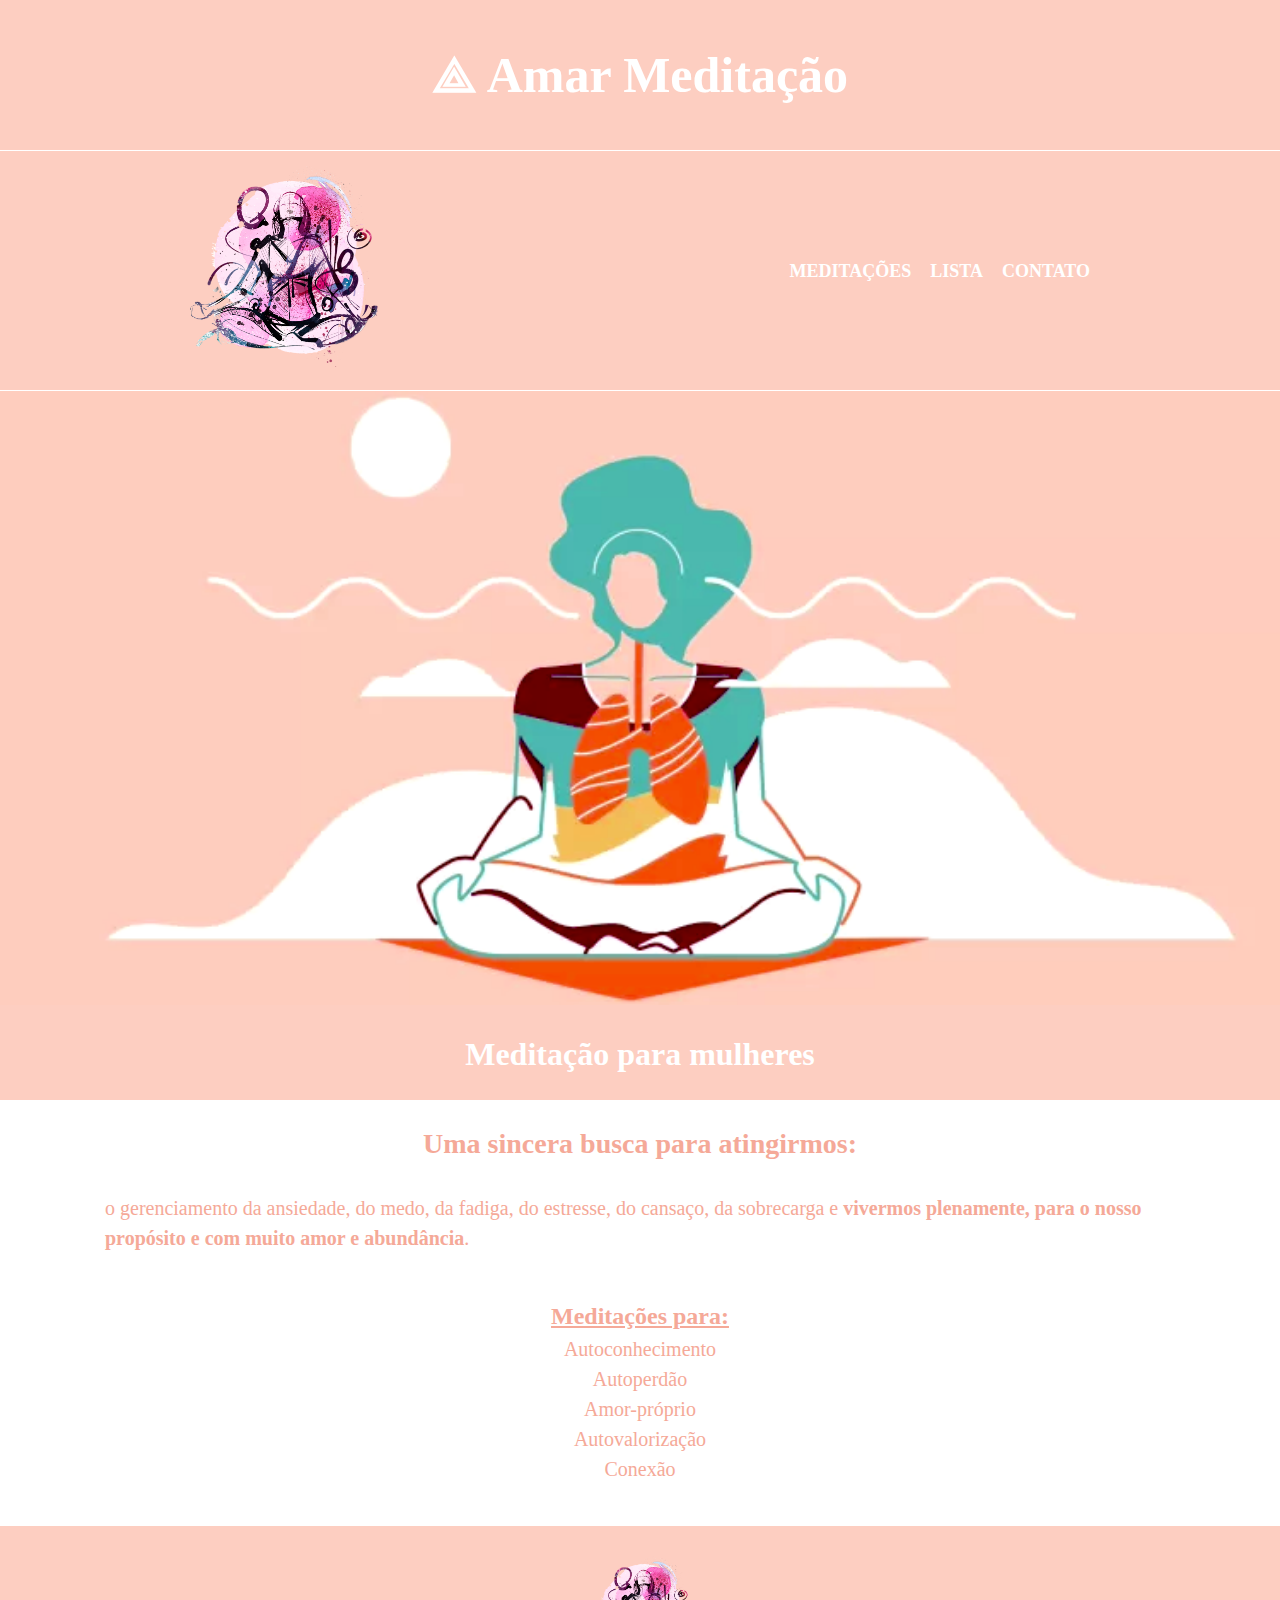
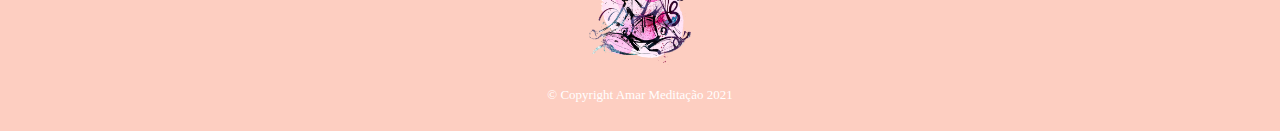
==== index.html @ dc60c062 "Movendo projetos" ====
<!DOCTYPE html>
<html lang="pt-br">
    <head>
        <meta charset="UTF-8">
        <meta name="viewport" content="width=device-width">
        <title>Amar Meditação</title>
        <link rel="stylesheet" href="reset.css">
        <link rel="stylesheet" href="style-home.css">
        <meta property="og:image" content="https://viviandhj.github.io/portfolio/meditacao/small-image.png">
    </head>

    <body>
        <h1 class="centered-text font-white">&#10177; Amar Meditação</h1>
        <header class="border-header">
             <div class="caixa">
                
                <h1 ><img class="header-img" src="small-image.png"></h1>
                <nav>
                    <ul>  
                        <li><a href="meditacoes.html">Meditações</a></li>
                        <li><a href="lista.html">Lista</a></li>
                        <li><a href="contato.html">Contato</a></li>
                    </ul>
                </nav>
            </div>
        </header>
        
        <main>
            
            <div>
                
                 <img class="main-image" src="main-image.png">
            </div>

            <h2>Meditação para mulheres</h2>

            <div class="sq-midle">
                <h3>Uma sincera busca para atingirmos:</h3>
    
                <p class="text-description">o gerenciamento da ansiedade, do medo, da fadiga, do estresse, do cansaço, da sobrecarga e <em>vivermos plenamente, para o nosso propósito e com muito amor e abundância</em>.
                </p> 
            
                <ul class="text-table">
                    <h4><a href="meditacoes.html">Meditações para:</h4></a>
                        <li>Autoconhecimento</li>
                        <li>Autoperdão</li>
                        <li>Amor-próprio</li>
                        <li>Autovalorização</li>
                        <li>Conexão</li>
                </ul>
    
            </div>
        </main>

        <footer>
            <img src="small-image.png">
            <p class="copyright">&copy; Copyright Amar Meditação 2021</p>
        </footer>

    </body>


</html>
---- style-home.css ----
header {
    background: #fdcec1;
}

.caixa {
    position: relative;
    width: 940px;
    margin: 0 auto;
}

.header-img {
    width: 20%;
    margin: 0 20px;
}

nav {
    position: absolute;
    top: 96px;
    right: 20px;
}

nav li {
    display: inline;
    margin: 0 0 0 15px;
}

nav a {
    text-transform: uppercase;
    color: #FFFFFF;
    font-size: 18px;
    font-weight: bold;
    text-decoration: none;
}

nav a:hover {
    color: #999999;
}

h1 {
    margin: 15px 0;
    font-size: 50px;
    font-weight: bold;
    color: #FFFFFF;
}

.border-header {
    border-top: 1px solid white;
    border-bottom: 1px solid white;
}

.main-image {
    width: 100%
}

body {
    background:#fdcec1;;
}

.centered-text {
    text-align: center;
    margin: 50px 0;
}

h2 {
    margin: 30px;
    text-align: center;
    font-size: 32px;
    font-weight: bold;
    color: #FFFFFF;
}

.sq-midle {
    padding: 30px;
    color: rgb(245, 169, 152); /* rgb(245, 169, 152)) */
    background: white;
}

h3 {
    text-align: center;
    font-size: 28px;
    font-weight: bold;
    color: rgb(245, 169, 152);
}

.text-description {
    font-size: 20px;
    margin: 35px 75px;
    line-height: 1.5
}

em {
    font-weight: bold;
}

.text-table {
    font-size: 20px;
}


.sq-midle ul {
    display: block;
    padding: 10px 30%;
    margin-bottom: 2px; 
    line-height: 1.5
}

.sq-midle ul h4 {
    font-size: 24px;
    text-align: center;
    font-weight: bold;
}

.sq-midle ul a {   
    color: rgb(245, 169, 152);
}

.sq-midle ul li {
    text-align: center;
}

.sq-midle ul a:hover {
    font-size: 24px;
    font-weight: bold;
    color: rgb(247, 139, 139);
}

footer {
    text-align: center;
    background: #fdcec1;
    padding: 30px 0;
}

footer img {
    width: 8%;
}

.copyright {
    color: #FFFFFF;
    font-size: 13px;
    margin: 20px 0 0;
}

@media screen and (max-width: 480px) {

    body h1 {
        font-size: 36px;
    }

    nav {
        position: relative;
        top: 0;
        right: 0;
        margin: 20px;
    }

    .caixa {
        width: 100%;
        text-align: center;
    }
    
    main h2 {
        font-size: 28px;
    }

    main h3 {
        font-size: 24px;
    }

    .text-description {
        margin: 35px 10px;
    }

    .sq-midle ul {
        padding: 10px 20%;
}
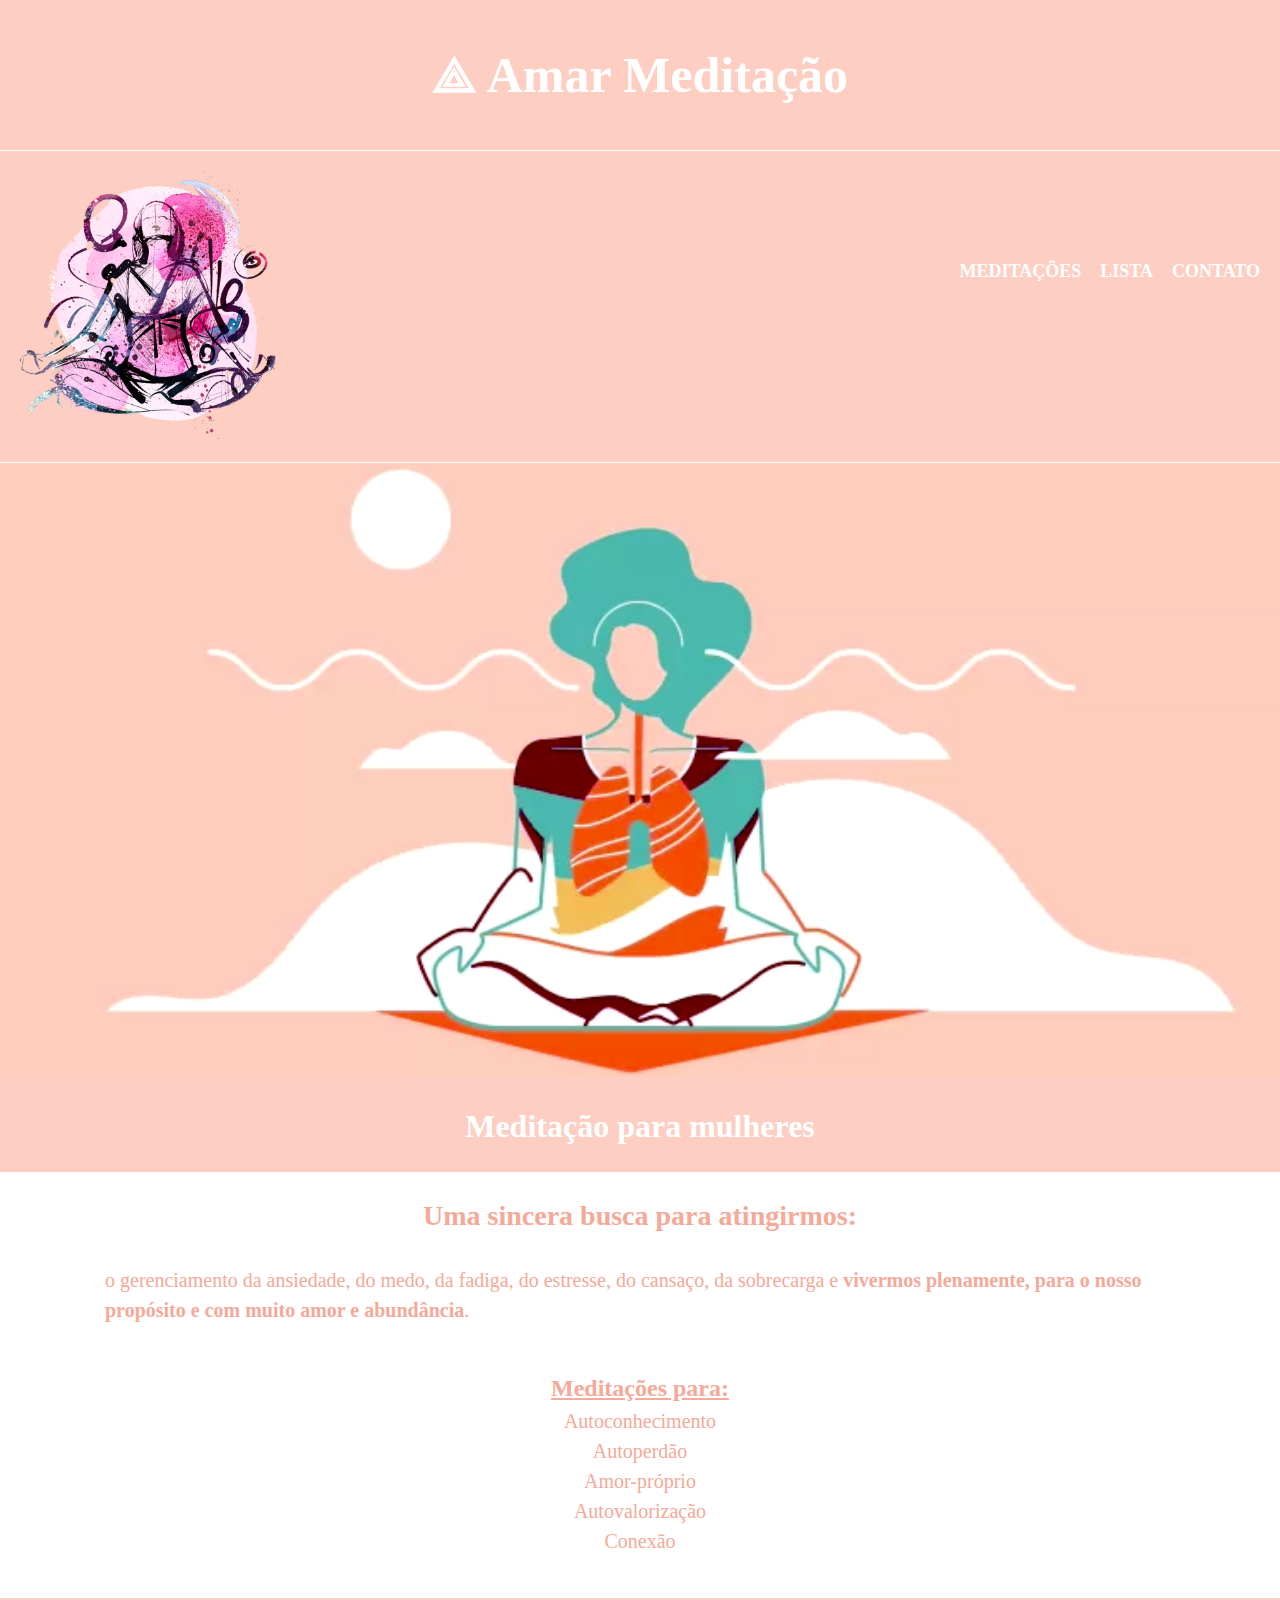
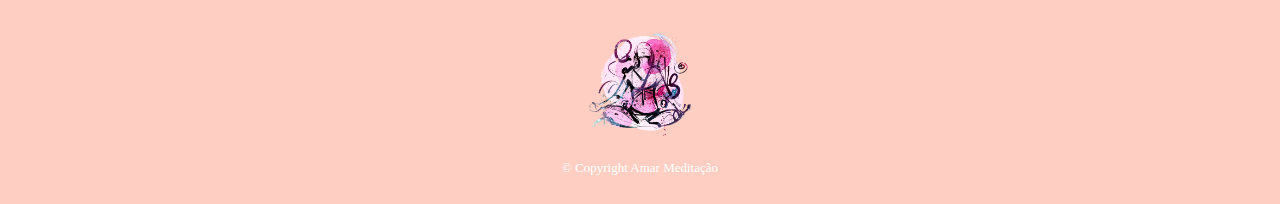
==== commit 6e1cbf2b: "fixing layout" ====
--- a/index.html
+++ b/index.html
@@ -54,7 +54,7 @@
 
         <footer>
             <img src="small-image.png">
-            <p class="copyright">&copy; Copyright Amar Meditação 2021</p>
+            <p class="copyright">&copy; Copyright Amar Meditação</p>
         </footer>
 
     </body>
--- a/style-home.css
+++ b/style-home.css
@@ -4,8 +4,8 @@
 
 .caixa {
     position: relative;
-    width: 940px;
     margin: 0 auto;
+    width: 100%;
 }
 
 .header-img {
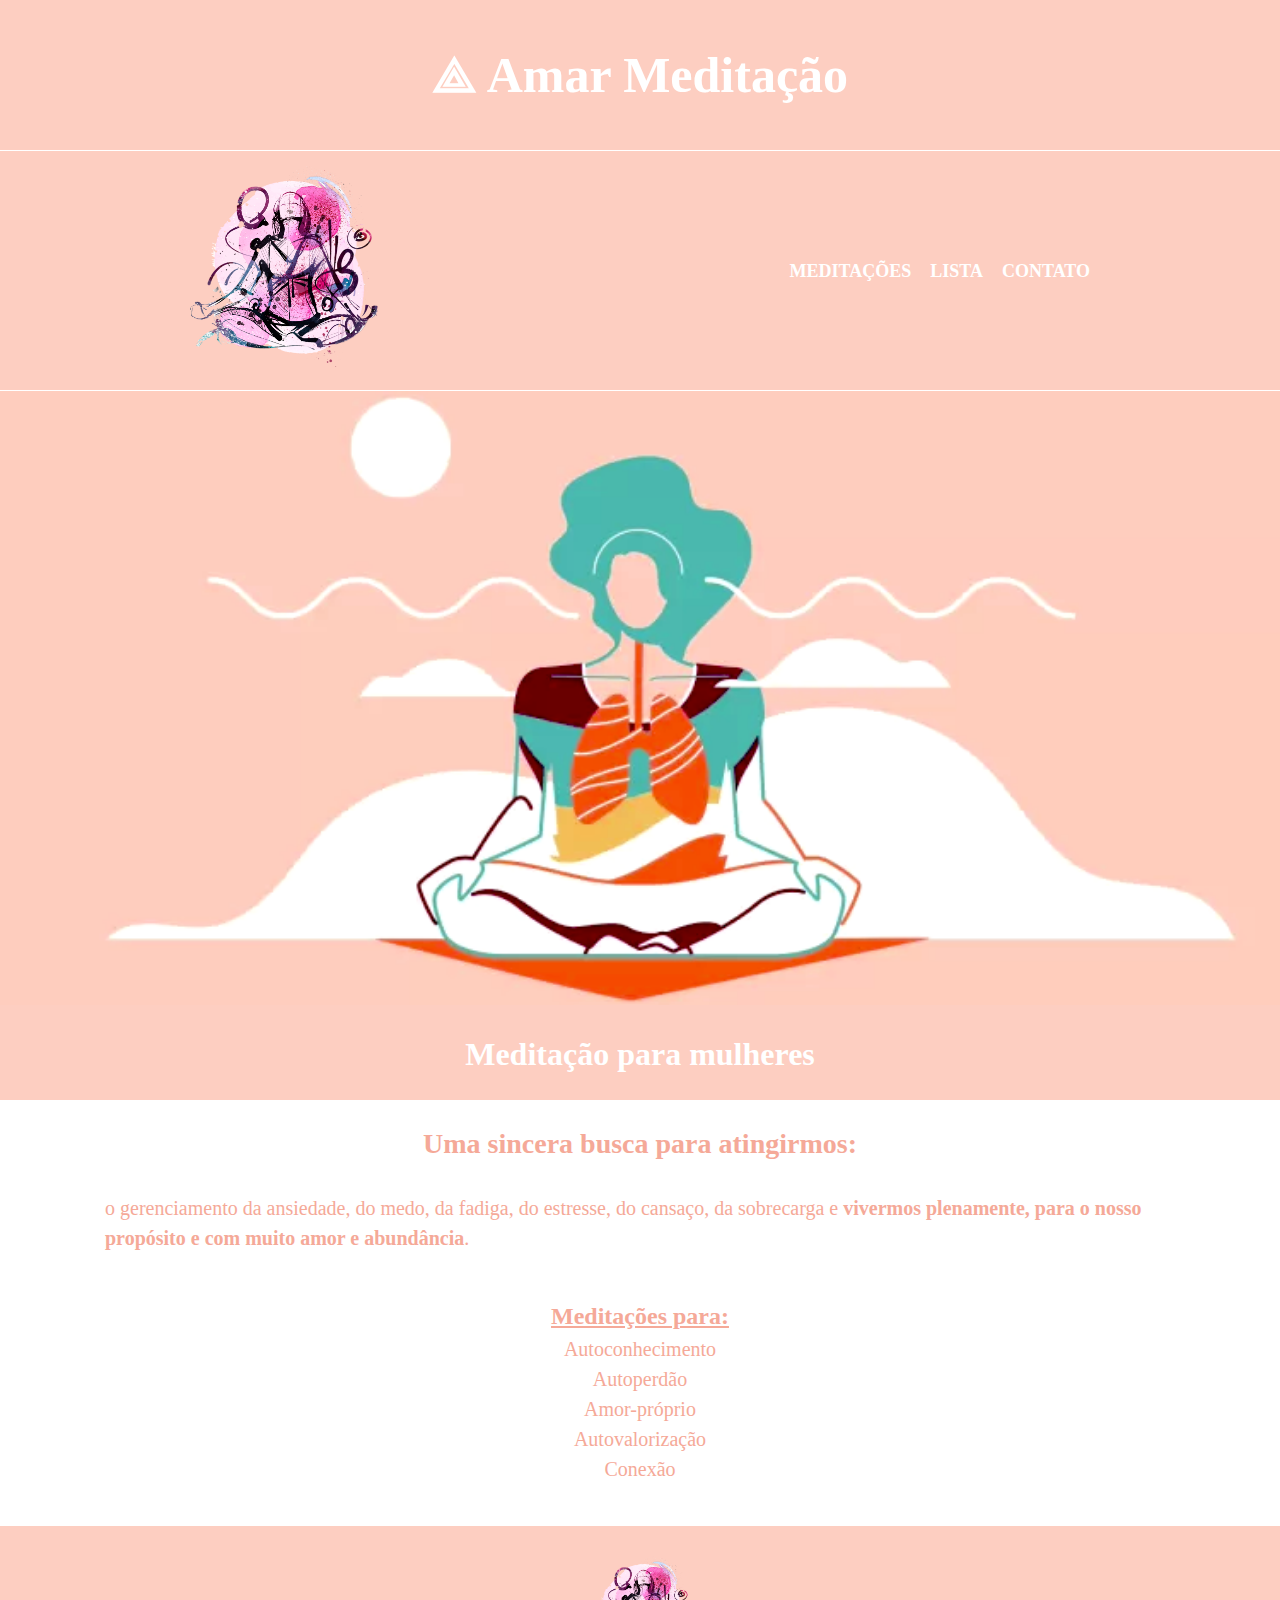
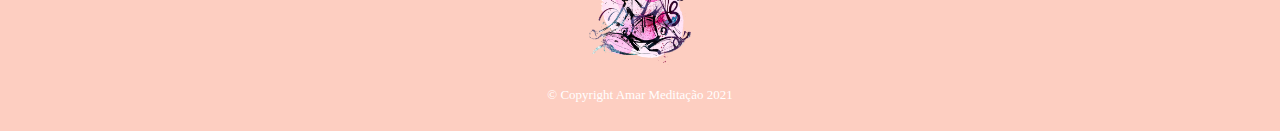
==== commit 64a239e0: "Revert "fixing layout"" ====
--- a/index.html
+++ b/index.html
@@ -54,7 +54,7 @@
 
         <footer>
             <img src="small-image.png">
-            <p class="copyright">&copy; Copyright Amar Meditação</p>
+            <p class="copyright">&copy; Copyright Amar Meditação 2021</p>
         </footer>
 
     </body>
--- a/style-home.css
+++ b/style-home.css
@@ -4,8 +4,8 @@
 
 .caixa {
     position: relative;
+    width: 940px;
     margin: 0 auto;
-    width: 100%;
 }
 
 .header-img {
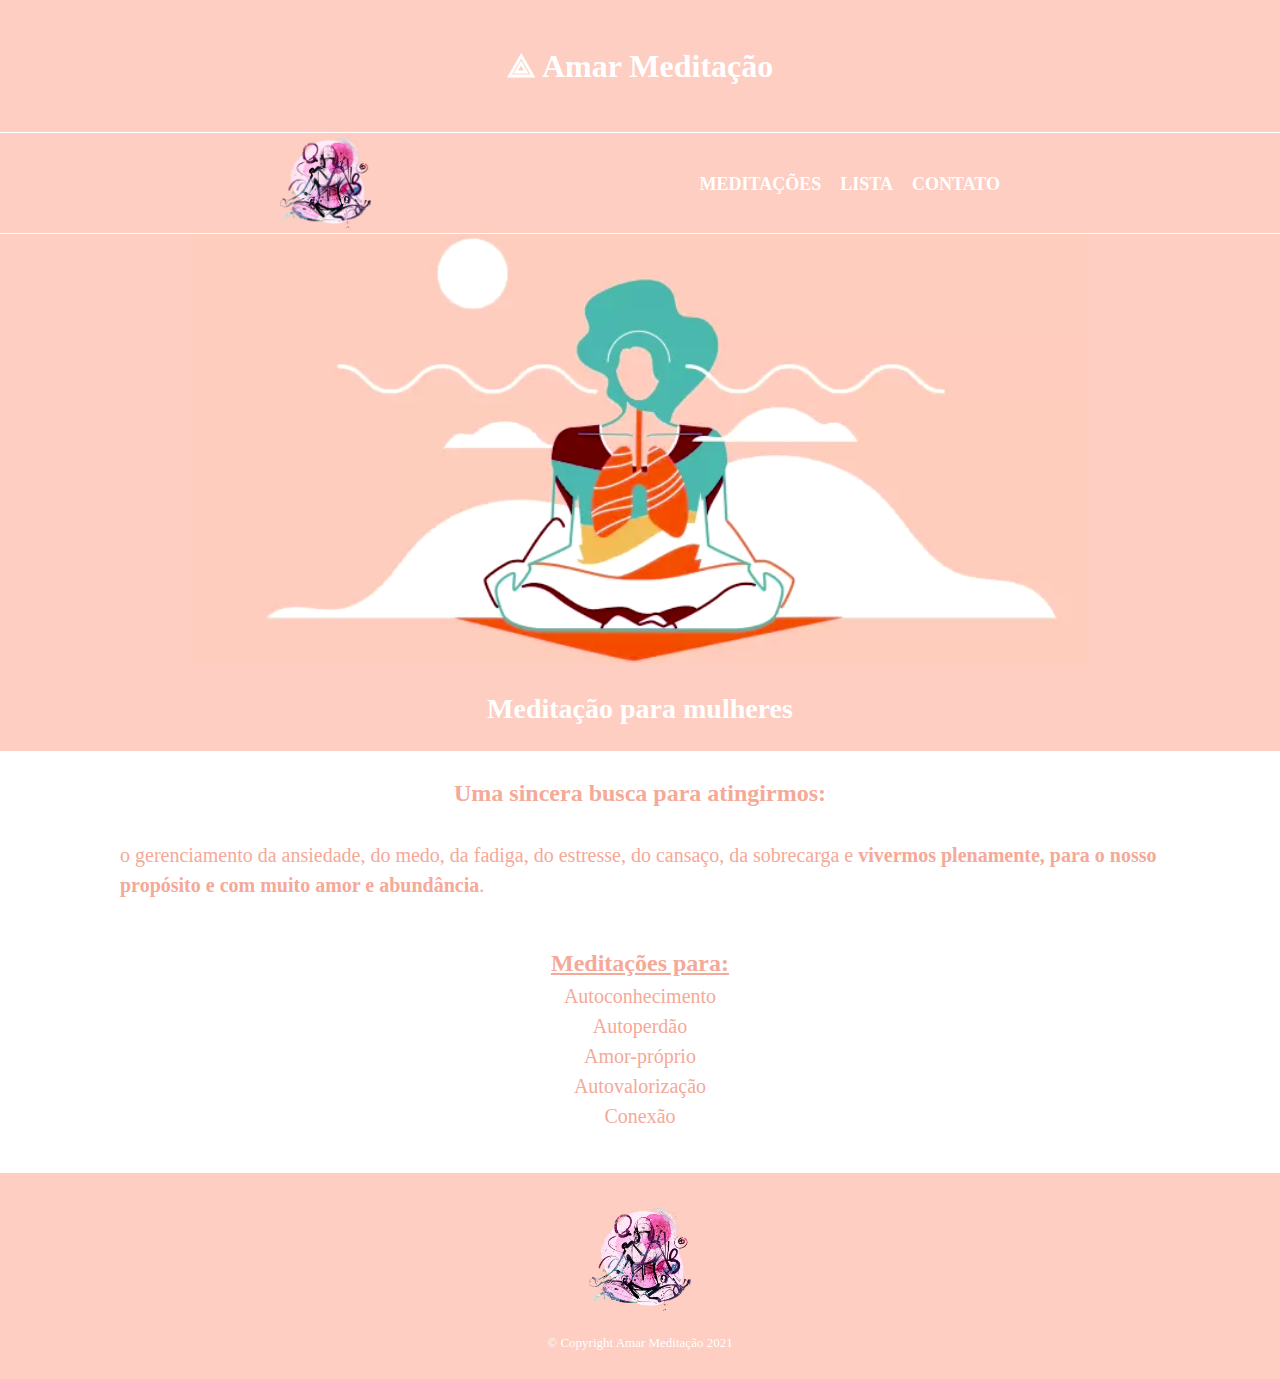
==== commit dbf1cbdf: "decreasing main image" ====
--- a/index.html
+++ b/index.html
@@ -14,8 +14,8 @@
         <header class="border-header">
              <div class="caixa">
                 
-                <h1 ><img class="header-img" src="small-image.png"></h1>
-                <nav>
+                <img class="header-img" src="small-image.png">
+                <nav class="nav-menu">
                     <ul>  
                         <li><a href="meditacoes.html">Meditações</a></li>
                         <li><a href="lista.html">Lista</a></li>
@@ -27,9 +27,8 @@
         
         <main>
             
-            <div>
-                
-                 <img class="main-image" src="main-image.png">
+            <div class="main-image-box">
+                 <img class="main-img" src="main-image.png">
             </div>
 
             <h2>Meditação para mulheres</h2>
--- a/style-home.css
+++ b/style-home.css
@@ -4,18 +4,22 @@
 
 .caixa {
     position: relative;
-    width: 940px;
+    width: 760px;
     margin: 0 auto;
 }
 
 .header-img {
-    width: 20%;
+    width: 12%;
     margin: 0 20px;
+}
+
+.nav-menu {
+    align-items: center;
 }
 
 nav {
     position: absolute;
-    top: 96px;
+    top: 42px;
     right: 20px;
 }
 
@@ -36,6 +40,14 @@
     color: #999999;
 }
 
+.main-image-box {
+    text-align: center; 
+}
+
+.main-img {
+    width: 70%;
+}
+
 h1 {
     margin: 15px 0;
     font-size: 50px;
@@ -48,9 +60,6 @@
     border-bottom: 1px solid white;
 }
 
-.main-image {
-    width: 100%
-}
 
 body {
     background:#fdcec1;;
@@ -59,12 +68,13 @@
 .centered-text {
     text-align: center;
     margin: 50px 0;
+    font-size: 32px;
 }
 
 h2 {
-    margin: 30px;
+    margin: 28px;
     text-align: center;
-    font-size: 32px;
+    font-size: 28px;
     font-weight: bold;
     color: #FFFFFF;
 }
@@ -77,14 +87,14 @@
 
 h3 {
     text-align: center;
-    font-size: 28px;
+    font-size: 24px;
     font-weight: bold;
     color: rgb(245, 169, 152);
 }
 
 .text-description {
     font-size: 20px;
-    margin: 35px 75px;
+    margin: 35px 90px;
     line-height: 1.5
 }
 
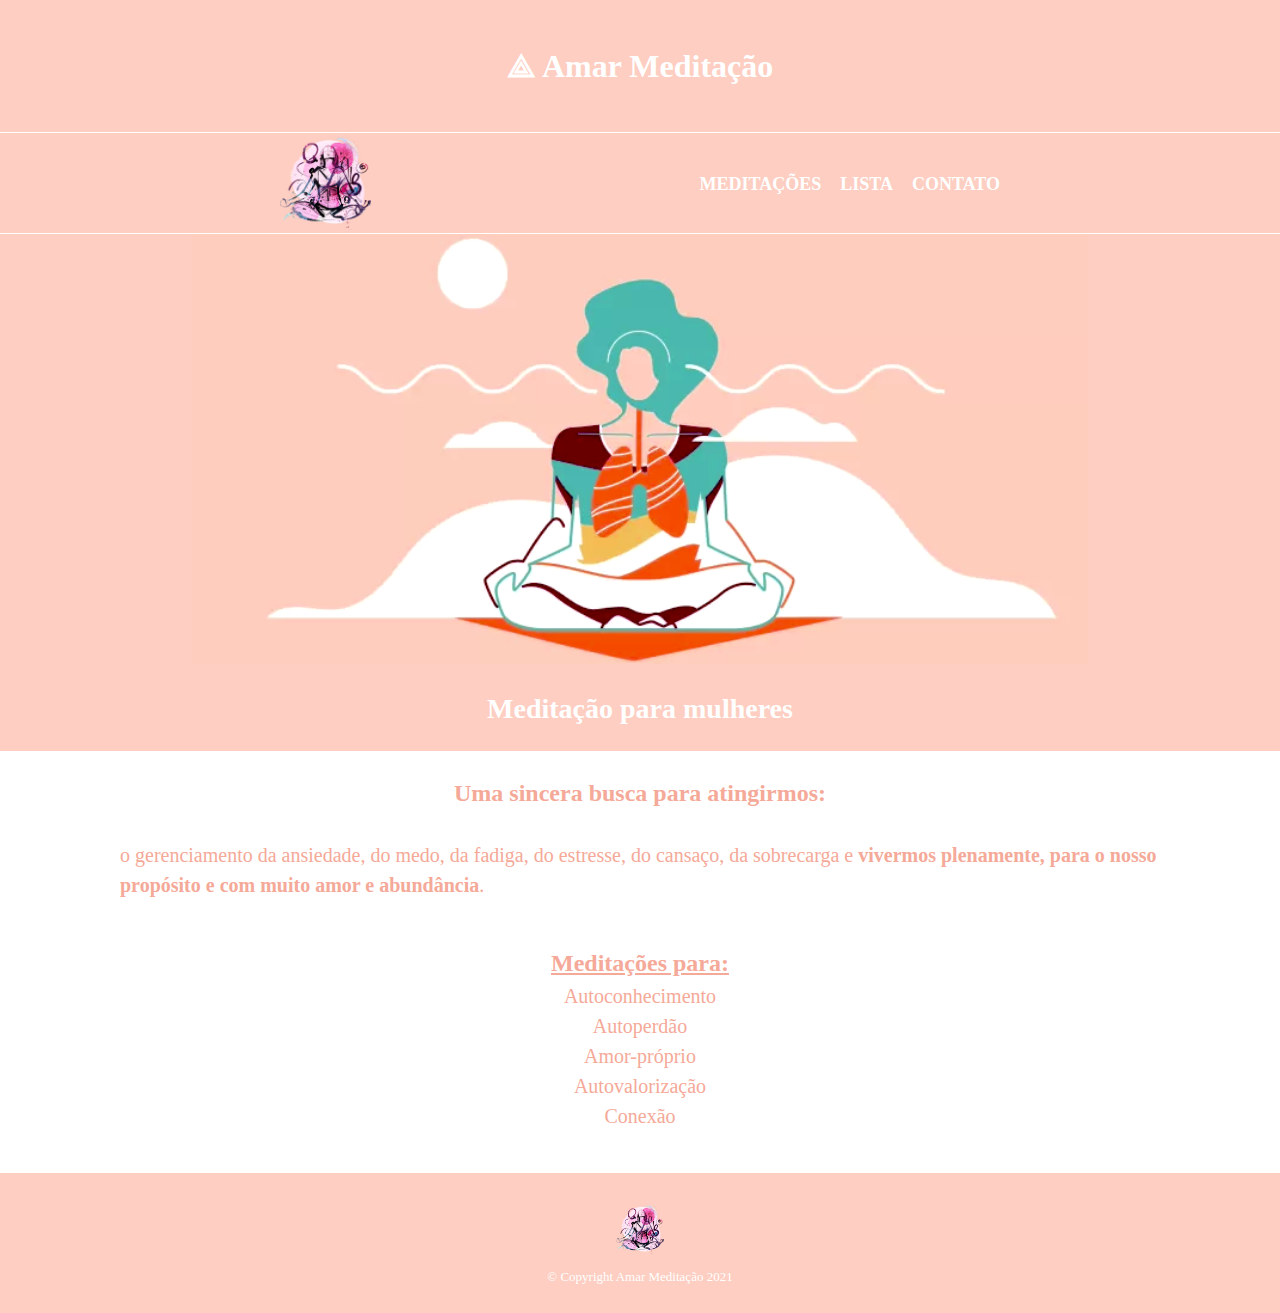
==== commit 4b948fae: "organizing folders" ====
--- a/index.html
+++ b/index.html
@@ -4,9 +4,9 @@
         <meta charset="UTF-8">
         <meta name="viewport" content="width=device-width">
         <title>Amar Meditação</title>
-        <link rel="stylesheet" href="reset.css">
-        <link rel="stylesheet" href="style-home.css">
-        <meta property="og:image" content="https://viviandhj.github.io/portfolio/meditacao/small-image.png">
+        <link rel="stylesheet" href="./css/reset.css">
+        <link rel="stylesheet" href="./css/style-home.css">
+        <meta property="og:image" content="https://viviandhj.github.io/portfolio/meditacao/img/small-image.png">
     </head>
 
     <body>
@@ -14,7 +14,7 @@
         <header class="border-header">
              <div class="caixa">
                 
-                <img class="header-img" src="small-image.png">
+                <img class="header-img" src="./img/small-image.png">
                 <nav class="nav-menu">
                     <ul>  
                         <li><a href="meditacoes.html">Meditações</a></li>
@@ -28,7 +28,7 @@
         <main>
             
             <div class="main-image-box">
-                 <img class="main-img" src="main-image.png">
+                 <img class="main-img" src="./img/main-image.png">
             </div>
 
             <h2>Meditação para mulheres</h2>
@@ -52,7 +52,7 @@
         </main>
 
         <footer>
-            <img src="small-image.png">
+            <img src="./img/small-image.png">
             <p class="copyright">&copy; Copyright Amar Meditação 2021</p>
         </footer>
 
--- a/css/style-home.css
+++ b/css/style-home.css
@@ -0,0 +1,185 @@
+header {
+    background: #fdcec1;
+}
+
+.caixa {
+    position: relative;
+    width: 760px;
+    margin: 0 auto;
+}
+
+.header-img {
+    width: 12%;
+    margin: 0 20px;
+}
+
+.nav-menu {
+    align-items: center;
+}
+
+nav {
+    position: absolute;
+    top: 42px;
+    right: 20px;
+}
+
+nav li {
+    display: inline;
+    margin: 0 0 0 15px;
+}
+
+nav a {
+    text-transform: uppercase;
+    color: #FFFFFF;
+    font-size: 18px;
+    font-weight: bold;
+    text-decoration: none;
+}
+
+nav a:hover {
+    color: #999999;
+}
+
+.main-image-box {
+    text-align: center; 
+}
+
+.main-img {
+    width: 70%;
+}
+
+h1 {
+    margin: 15px 0;
+    font-size: 50px;
+    font-weight: bold;
+    color: #FFFFFF;
+}
+
+.border-header {
+    border-top: 1px solid white;
+    border-bottom: 1px solid white;
+}
+
+
+body {
+    background:#fdcec1;;
+}
+
+.centered-text {
+    text-align: center;
+    margin: 50px 0;
+    font-size: 32px;
+}
+
+h2 {
+    margin: 28px;
+    text-align: center;
+    font-size: 28px;
+    font-weight: bold;
+    color: #FFFFFF;
+}
+
+.sq-midle {
+    padding: 30px;
+    color: rgb(245, 169, 152); /* rgb(245, 169, 152)) */
+    background: white;
+}
+
+h3 {
+    text-align: center;
+    font-size: 24px;
+    font-weight: bold;
+    color: rgb(245, 169, 152);
+}
+
+.text-description {
+    font-size: 20px;
+    margin: 35px 90px;
+    line-height: 1.5
+}
+
+em {
+    font-weight: bold;
+}
+
+.text-table {
+    font-size: 20px;
+}
+
+
+.sq-midle ul {
+    display: block;
+    padding: 10px 30%;
+    margin-bottom: 2px; 
+    line-height: 1.5
+}
+
+.sq-midle ul h4 {
+    font-size: 24px;
+    text-align: center;
+    font-weight: bold;
+}
+
+.sq-midle ul a {   
+    color: rgb(245, 169, 152);
+}
+
+.sq-midle ul li {
+    text-align: center;
+}
+
+.sq-midle ul a:hover {
+    font-size: 24px;
+    font-weight: bold;
+    color: rgb(247, 139, 139);
+}
+
+footer {
+    text-align: center;
+    background: #fdcec1;
+    padding: 30px 0;
+}
+
+footer img {
+    width: 48px;
+}
+
+.copyright {
+    color: #FFFFFF;
+    font-size: 13px;
+    margin: 12px 0 0;
+}
+
+@media screen and (max-width: 480px) {
+
+    body h1 {
+        font-size: 36px;
+    }
+
+    nav {
+        position: relative;
+        top: 0;
+        right: 0;
+        margin: 20px;
+    }
+
+    .caixa {
+        width: 100%;
+        text-align: center;
+    }
+    
+    main h2 {
+        font-size: 28px;
+    }
+
+    main h3 {
+        font-size: 24px;
+    }
+
+    .text-description {
+        margin: 35px 10px;
+    }
+
+    .sq-midle ul {
+        padding: 10px 20%;
+}